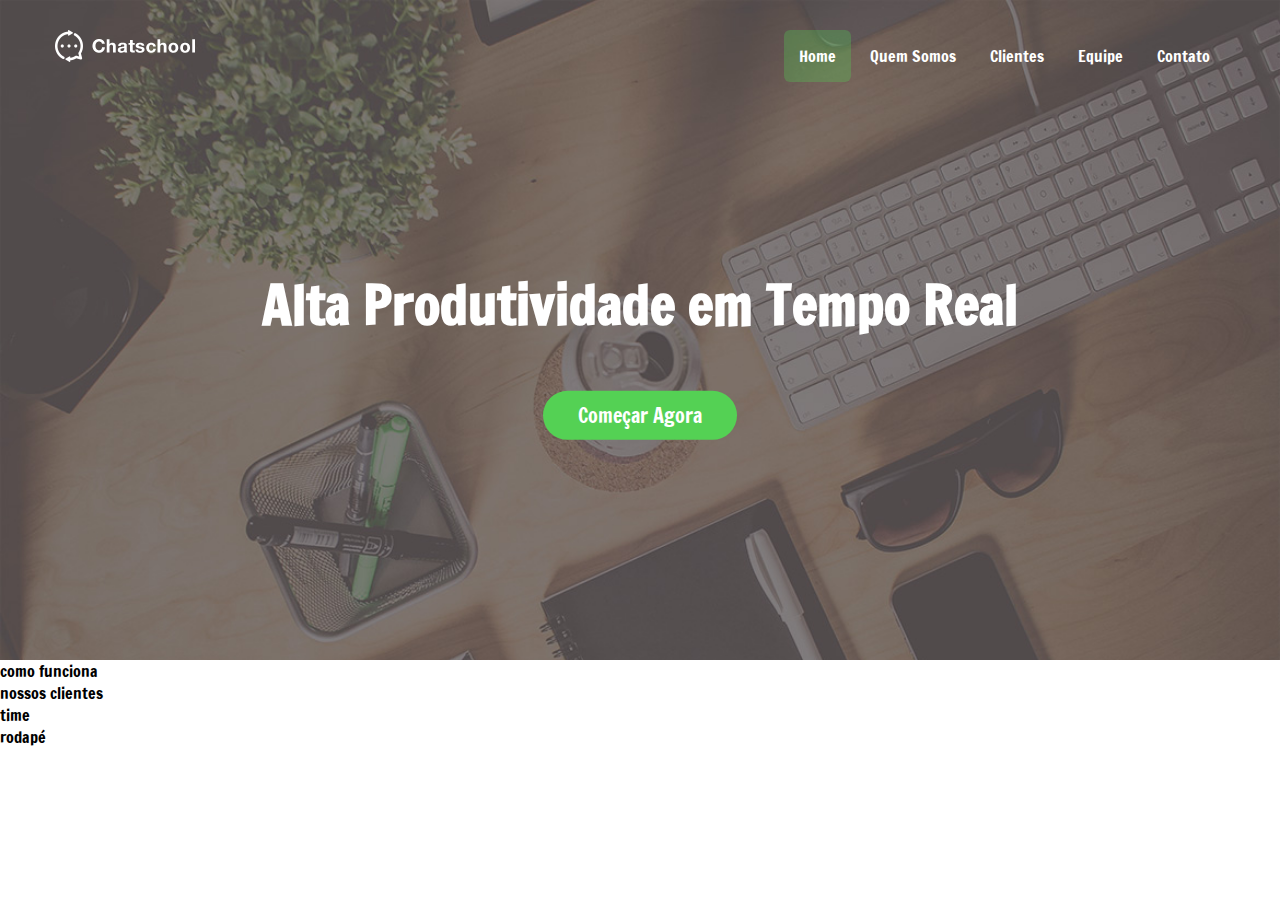
==== index.html @ 65381b2f "Primeiro commit do projeto SchoolChat" ====
<!DOCTYPE html>
<html lang="pt-br">
<head>
	<meta charset="UTF-8">
	<title>ChatSchool</title>
	<link rel="stylesheet" href="css/style.css">
	<link rel="stylesheet" href="css/grid.css">

	<link href="https://fonts.googleapis.com/css?family=Francois+One" rel="stylesheet">

</head>
<body>
	<header id="header">
	<div class="container">
		<div class="row">
			<div class="col col-desktop-3">
			<a href="index.html">
				<img src="img/logo.png" alt="Logo ChatSchool">
			</a>
			</div>
			<div class="col col-desktop-9">
				<nav>
					<ul>
						<li><a href="index.html" class="active">Home</a></li>
						<li><a href="quemSomos.html">Quem Somos</a></li>
						<li><a href="">Clientes</a></li>
						<li><a href="">Equipe</a></li> 
						<li><a href="">Contato</a></li>
					</ul>
				</nav>
			</div>
		</div>
		<div class="row">
			<div class="col col-desktop-12 title">
				<h1>Alta Produtividade em Tempo Real</h1>
				<br>
				<a href="" class="btn">Começar Agora</a>
			</div>
		</div>
	</div>
	</header>
	<main>
		<section id="how-it-work">
			como funciona
		</section>
		<section id="custumers">
			nossos clientes
		</section>
		<section id="team">
			time
		</section>
	</main>
	<footer id="footer">
		rodapé
	</footer>

	
</body>
</html>
---- css/style.css ----
*{
	box-sizing: border-box;
}

body{
	
	font-family: 'Francois One', sans-serif;
	margin: 0;
	padding: 0;
}

a{
	text-decoration: none;
}

#header .btn{
	background-color: rgb(84,209,84);
	border-radius: 30px;
	padding: 10px 35px;
	font-size: 20px;
}

#header .btn:hover{
	background-color: rgb(84,180,84);

}

#header nav a{
	text-decoration: none;
	display: inline-block;
	padding: 15px;
	border-radius: 6px;
}

#header nav a:hover, #header a.active{
	background-color: rgba(84,209,84,0.3);
	
}

#header h1{
	font-size: 54px;
}



#header{
	background: #000000 
	url(../img/background-header.jpg) no-repeat;
	background-size: cover;
	color: #ffffff;
	padding-top: 30px;
	width: 100%;
	height: 660px;
	position: relative;
}
#header a{
	color: #ffffff;
}

#header nav{
	text-align: right;
}

#header nav ul, #header nav ul li{
 	margin: 0;
 	padding: 0;
 	display: inline-block;
}

#header .title{
	text-align: center;
	position: absolute;
	left: 0;
	top: 50%;
	transform: translate(0,-50%);
}
---- css/grid.css ----
/**
 * Cálculo colunas:
 * largura_unica_porcentagem = 100 / maximo_colunas
 *
 * Multiplicamos largura_unica_porcentagem pelo tamanho da coluna
 */

.container, .container-fluid {
    width: 100%;
    padding-left: 15px;
    padding-right: 15px;
}

.row {
    margin-left: -15px;
    margin-right: -15px;
}

.row:before, .row:after {
    content: " ";
    display: table;
}

.row:after {
    clear: both;
}

.col {
    position: relative;
    padding-left: 15px;
    padding-right: 15px;
    min-height: 1px;
    float: left;
}

.col-1 {
    width: 16.666666%;
}

.col-2 {
    width: 33.333332%;
}

.col-3 {
    width: 49.999998%;
}

.col-4 {
    width: 66.666664%;
}

.col-5 {
    width: 83.33333%;
}

.col-6  {
    width: 100%;
}

@media (min-width: 992px) {
    .container {
        max-width: 992px;
        margin: 0 auto;
    }

    .col-desktop-1 {
        width: 8.333333%;
    }

    .col-desktop-2 {
        width: 16.66%;
    }

    .col-desktop-3 {
        width: 24.999999%;
    }

    .col-desktop-4 {
        width: 33.333332%;
    }

    .col-desktop-5 {
        width: 41.666665%;
    }

    .col-desktop-6 {
        width: 49.999998%;
    }

    .col-desktop-7 {
        width: 58.333331%;
    }

    .col-desktop-8 {
        width: 66.666664%;
    }

    .col-desktop-9 {
        width: 74.999997%;
    }

    .col-desktop-10 {
        width: 83.33333%;
    }

    .col-desktop-11 {
        width: 91.666663%;
    }

    .col-desktop-12 {
        width: 100%;
    }

    .col-offset-desktop-1 {
        margin-left: 8.333333%;
    }

    .col-offset-desktop-2 {
        margin-left: 16.66%;
    }

    .col-offset-desktop-3 {
        margin-left: 24.999999%;
    }

    .col-offset-desktop-4 {
        margin-left: 33.333332%;
    }

    .col-offset-desktop-5 {
        margin-left: 41.666665%;
    }

    .col-offset-desktop-6 {
        margin-left: 49.999998%;
    }

    .col-offset-desktop-7 {
        margin-left: 58.333331%;
    }

    .col-offset-desktop-8 {
        margin-left: 66.666664%;
    }

    .col-offset-desktop-9 {
        margin-left: 74.999997%;
    }

    .col-offset-desktop-10 {
        margin-left: 83.33333%;
    }

    .col-offset-desktop-11 {
        margin-left: 91.666663%;
    }

    .col-offset-desktop-12 {
        margin-left: 100%;
    }
}

@media (min-width: 1200px) {
    .container {
        max-width: 1200px;
    }
}
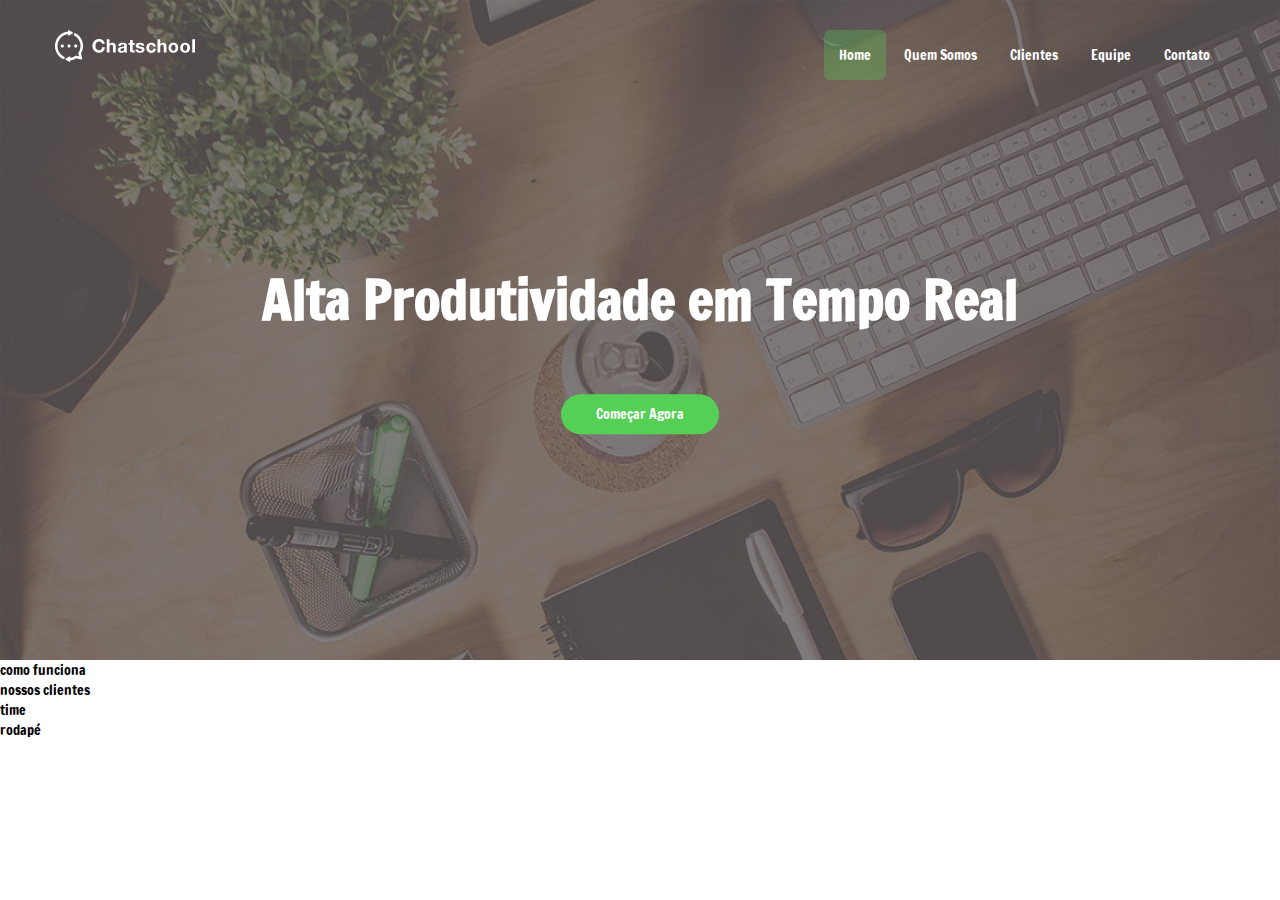
==== commit ec88ac8e: "Adicionando reset.css e buttons.css para a pasta css" ====
--- a/index.html
+++ b/index.html
@@ -4,7 +4,7 @@
 	<meta charset="UTF-8">
 	<title>ChatSchool</title>
 	<link rel="stylesheet" href="css/style.css">
-	<link rel="stylesheet" href="css/grid.css">
+	
 
 	<link href="https://fonts.googleapis.com/css?family=Francois+One" rel="stylesheet">
 
--- a/css/style.css
+++ b/css/style.css
@@ -1,35 +1,21 @@
-*{
-	box-sizing: border-box;
-}
+
+@import url('reset.css');
+@import url('grid.css');
+@import url('buttons.css');
 
 body{
 	
 	font-family: 'Francois One', sans-serif;
-	margin: 0;
-	padding: 0;
+
 }
 
-a{
-	text-decoration: none;
-}
-
-#header .btn{
-	background-color: rgb(84,209,84);
-	border-radius: 30px;
-	padding: 10px 35px;
-	font-size: 20px;
-}
-
-#header .btn:hover{
-	background-color: rgb(84,180,84);
-
-}
 
 #header nav a{
 	text-decoration: none;
 	display: inline-block;
 	padding: 15px;
 	border-radius: 6px;
+	transition: ease .7s all;
 }
 
 #header nav a:hover, #header a.active{
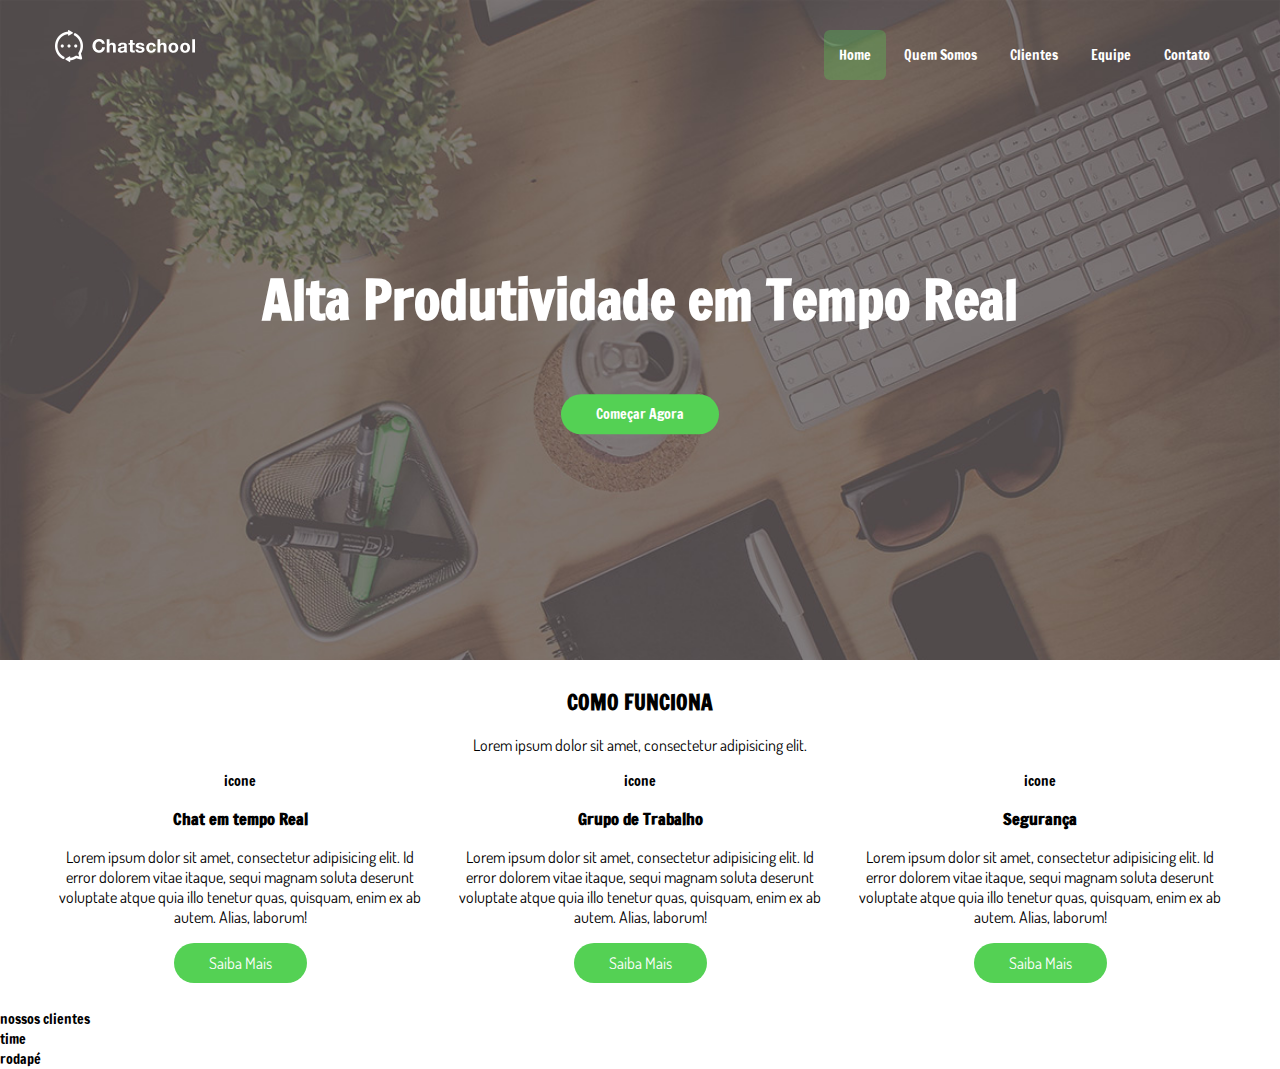
==== commit fa4ba9ae: "Atualizando" ====
--- a/index.html
+++ b/index.html
@@ -7,6 +7,7 @@
 	
 
 	<link href="https://fonts.googleapis.com/css?family=Francois+One" rel="stylesheet">
+	<link href="https://fonts.googleapis.com/css?family=Dosis" rel="stylesheet">
 
 </head>
 <body>
@@ -39,9 +40,41 @@
 		</div>
 	</div>
 	</header>
-	<main>
+<main>
 		<section id="how-it-work">
-			como funciona
+			<h2>Como Funciona</h2>
+			<p class="subtitle">Lorem ipsum dolor sit amet, consectetur adipisicing elit.</p>
+
+			<div class="container">
+				<div class="row">
+					<div class="col col-desktop-4">
+						<div class="icon-container">
+							icone
+						</div>
+						<h3>Chat em tempo Real</h3>
+						<p>Lorem ipsum dolor sit amet, consectetur adipisicing elit. Id error dolorem vitae itaque, sequi magnam soluta deserunt voluptate atque quia illo tenetur quas, quisquam, enim ex ab autem. Alias, laborum!</p>
+						<p><a href="" class="btn">Saiba Mais</a></p>
+					</div>
+					<div class="col col-desktop-4">
+						<div class="icon-container">
+							icone
+						</div>
+						<h3>Grupo de Trabalho</h3>
+						<p>Lorem ipsum dolor sit amet, consectetur adipisicing elit. Id error dolorem vitae itaque, sequi magnam soluta deserunt voluptate atque quia illo tenetur quas, quisquam, enim ex ab autem. Alias, laborum!</p>
+						<p><a href="" class="btn">Saiba Mais</a></p>
+					</div>
+					<div class="col col-desktop-4">
+						<div class="icon-container">
+							icone
+						</div>
+						<h3>Segurança</h3>
+						<p>Lorem ipsum dolor sit amet, consectetur adipisicing elit. Id error dolorem vitae itaque, sequi magnam soluta deserunt voluptate atque quia illo tenetur quas, quisquam, enim ex ab autem. Alias, laborum!</p>
+						<p><a href="" class="btn">Saiba Mais</a></p>
+					</div>
+				</div>
+			</div>
+
+
 		</section>
 		<section id="custumers">
 			nossos clientes
@@ -49,7 +82,7 @@
 		<section id="team">
 			time
 		</section>
-	</main>
+</main>
 	<footer id="footer">
 		rodapé
 	</footer>
--- a/css/style.css
+++ b/css/style.css
@@ -61,4 +61,16 @@
 	transform: translate(0,-50%);
 }
 
+#how-it-work{
+	text-align: center;
+	padding: 10px 0 10px 0;
+}
 
+#how-it-work h2{
+	text-transform: uppercase;
+}
+
+
+
+
+
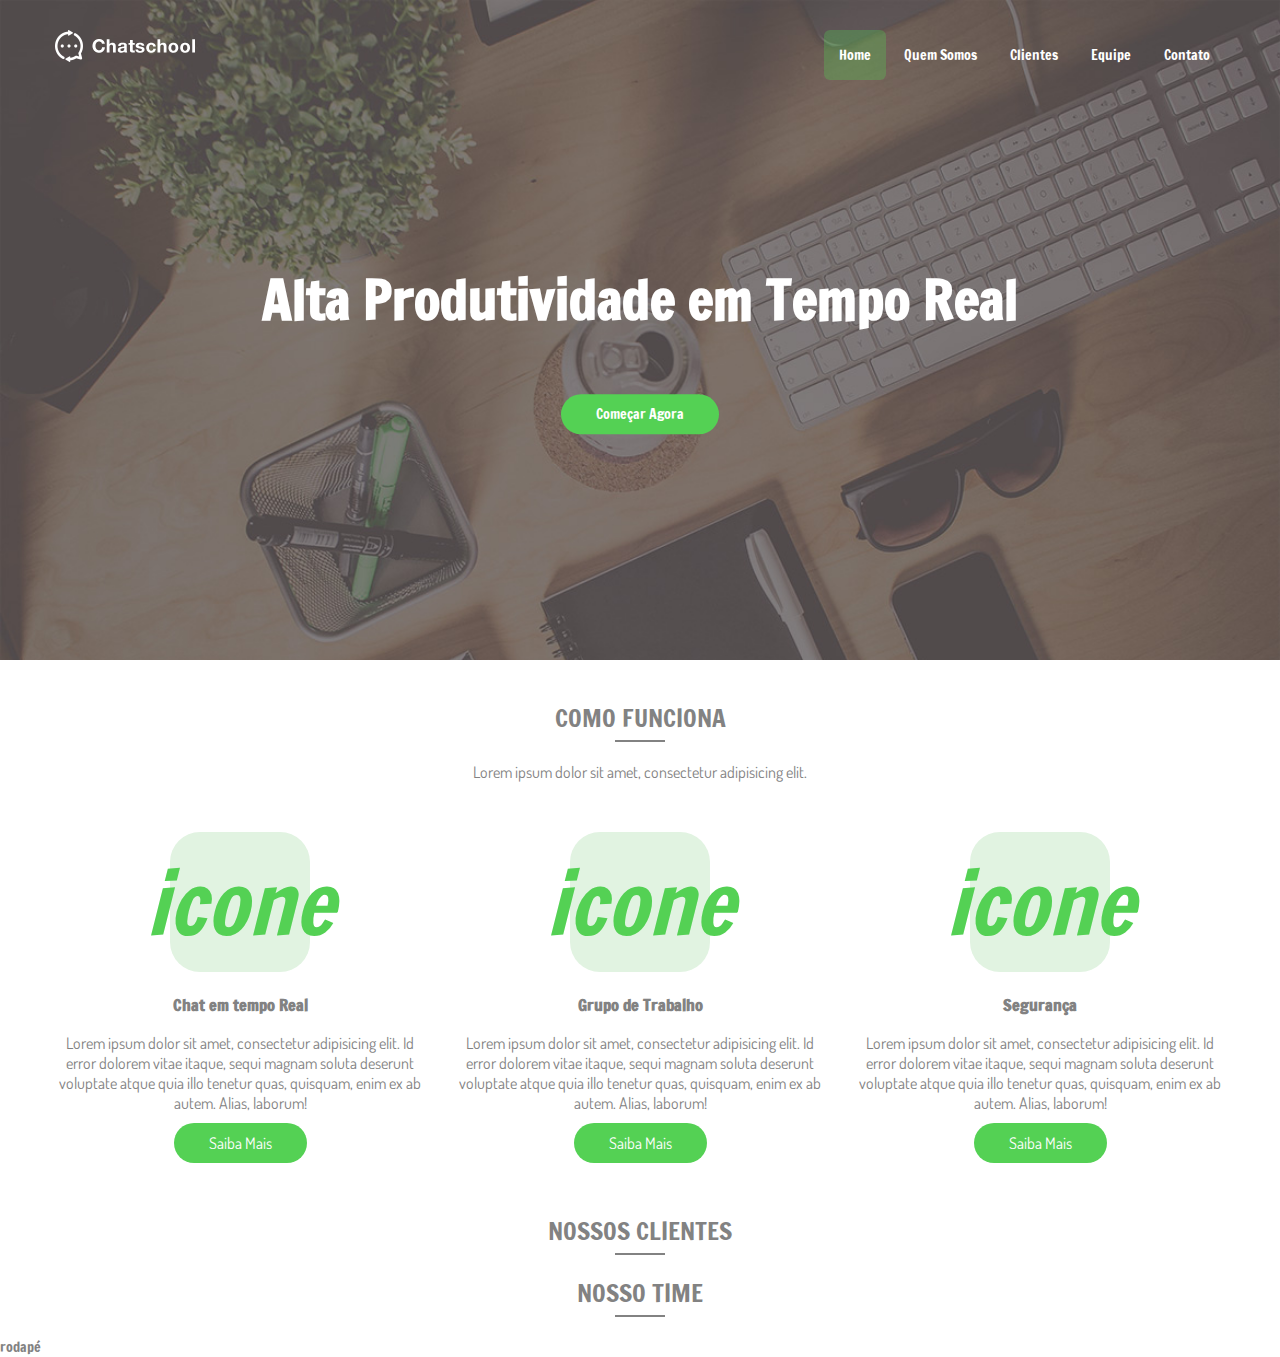
==== commit 59b5b2f8: "Atualizando 2" ====
--- a/index.html
+++ b/index.html
@@ -49,7 +49,7 @@
 				<div class="row">
 					<div class="col col-desktop-4">
 						<div class="icon-container">
-							icone
+							<i class="material-icons">icone</i>
 						</div>
 						<h3>Chat em tempo Real</h3>
 						<p>Lorem ipsum dolor sit amet, consectetur adipisicing elit. Id error dolorem vitae itaque, sequi magnam soluta deserunt voluptate atque quia illo tenetur quas, quisquam, enim ex ab autem. Alias, laborum!</p>
@@ -57,7 +57,7 @@
 					</div>
 					<div class="col col-desktop-4">
 						<div class="icon-container">
-							icone
+							<i class="material-icons">icone</i>
 						</div>
 						<h3>Grupo de Trabalho</h3>
 						<p>Lorem ipsum dolor sit amet, consectetur adipisicing elit. Id error dolorem vitae itaque, sequi magnam soluta deserunt voluptate atque quia illo tenetur quas, quisquam, enim ex ab autem. Alias, laborum!</p>
@@ -65,7 +65,7 @@
 					</div>
 					<div class="col col-desktop-4">
 						<div class="icon-container">
-							icone
+							<i class="material-icons">icone</i>
 						</div>
 						<h3>Segurança</h3>
 						<p>Lorem ipsum dolor sit amet, consectetur adipisicing elit. Id error dolorem vitae itaque, sequi magnam soluta deserunt voluptate atque quia illo tenetur quas, quisquam, enim ex ab autem. Alias, laborum!</p>
@@ -77,10 +77,10 @@
 
 		</section>
 		<section id="custumers">
-			nossos clientes
+			<h2>nossos clientes</h2>
 		</section>
 		<section id="team">
-			time
+			<h2>Nosso time</h2>
 		</section>
 </main>
 	<footer id="footer">
--- a/css/style.css
+++ b/css/style.css
@@ -2,10 +2,15 @@
 @import url('reset.css');
 @import url('grid.css');
 @import url('buttons.css');
+@import url('typography.css');
+@import url('icons.css');
+
+
 
 body{
 	
 	font-family: 'Francois One', sans-serif;
+	color: rgb(130,130,130);
 
 }
 
@@ -63,14 +68,11 @@
 
 #how-it-work{
 	text-align: center;
-	padding: 10px 0 10px 0;
-}
-
-#how-it-work h2{
-	text-transform: uppercase;
+	padding: 30px 0 30px 0;
 }
 
 
 
 
 
+
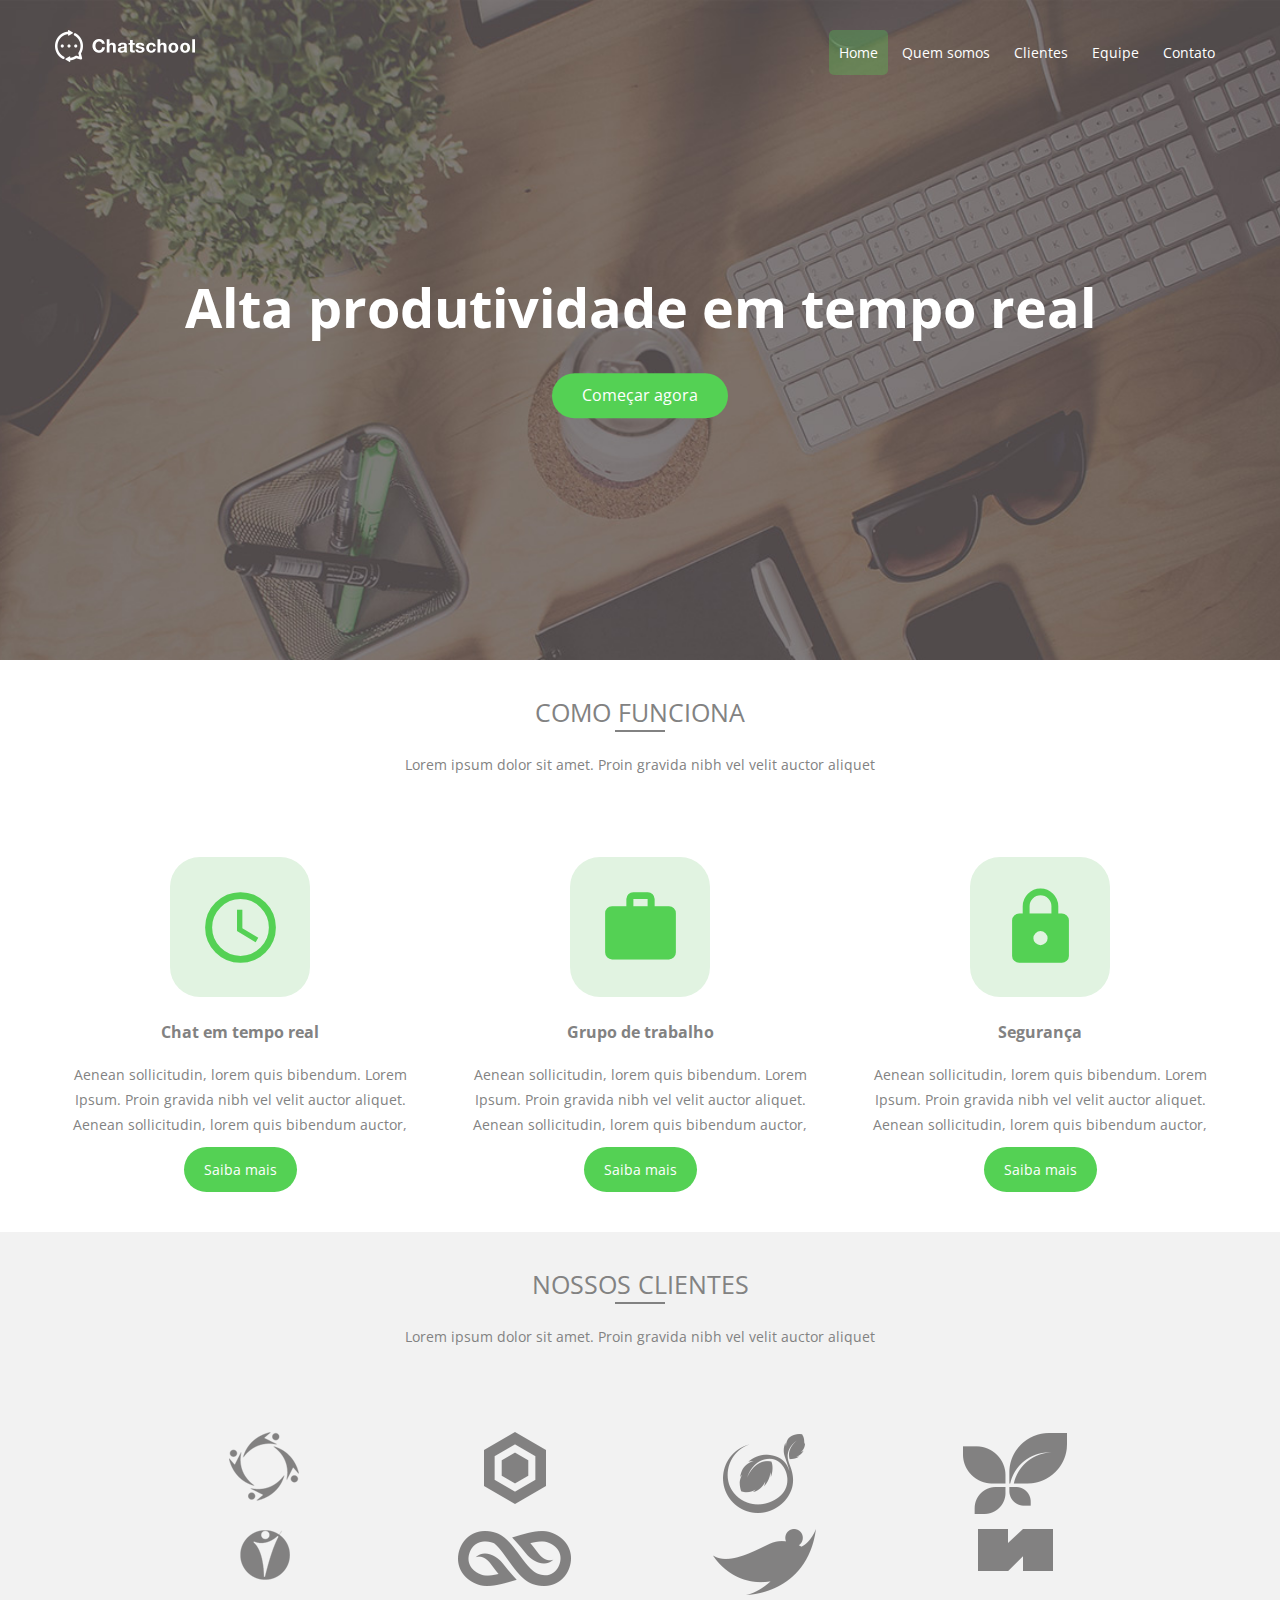
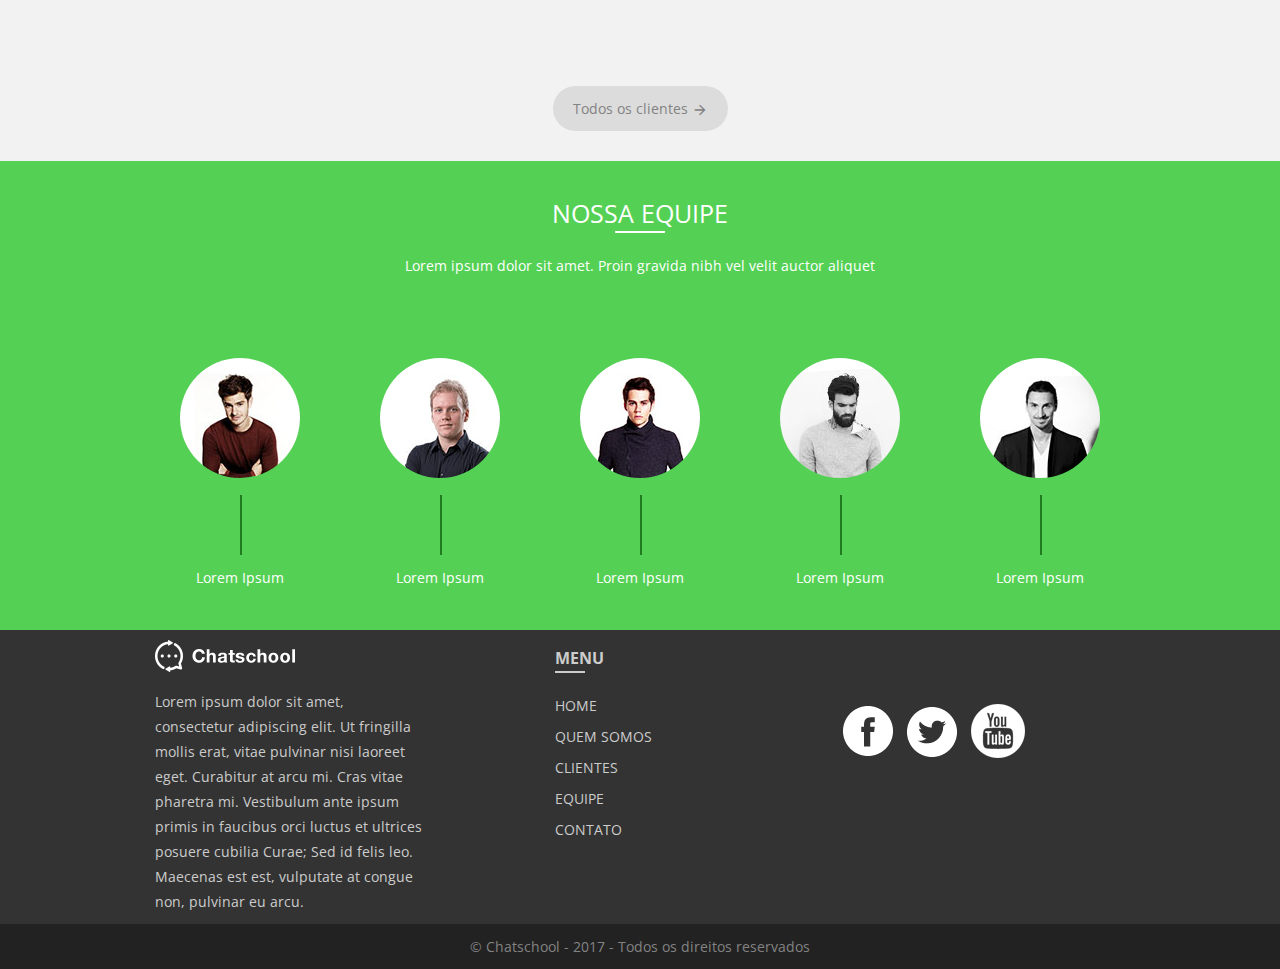
==== commit f3720f30: "Commit Final do Projeto" ====
--- a/index.html
+++ b/index.html
@@ -1,92 +1,162 @@
-<!DOCTYPE html>
+<!doctype html>
 <html lang="pt-br">
 <head>
-	<meta charset="UTF-8">
-	<title>ChatSchool</title>
-	<link rel="stylesheet" href="css/style.css">
-	
-
-	<link href="https://fonts.googleapis.com/css?family=Francois+One" rel="stylesheet">
-	<link href="https://fonts.googleapis.com/css?family=Dosis" rel="stylesheet">
-
+  <meta charset="UTF-8">
+  <meta http-equiv="X-UA-Compatible" content="IE=edge">
+  <meta name="viewport" content="width=device-width, initial-scale=1">
+  <title>Chatschool</title>
+  <link href="https://fonts.googleapis.com/css?family=Open+Sans" rel="stylesheet">
+  <link href="https://fonts.googleapis.com/icon?family=Material+Icons" rel="stylesheet">
+  <link href="css/pages/home.min.css" rel="stylesheet">
 </head>
 <body>
-	<header id="header">
-	<div class="container">
-		<div class="row">
-			<div class="col col-desktop-3">
-			<a href="index.html">
-				<img src="img/logo.png" alt="Logo ChatSchool">
-			</a>
-			</div>
-			<div class="col col-desktop-9">
-				<nav>
-					<ul>
-						<li><a href="index.html" class="active">Home</a></li>
-						<li><a href="quemSomos.html">Quem Somos</a></li>
-						<li><a href="">Clientes</a></li>
-						<li><a href="">Equipe</a></li> 
-						<li><a href="">Contato</a></li>
-					</ul>
-				</nav>
-			</div>
-		</div>
-		<div class="row">
-			<div class="col col-desktop-12 title">
-				<h1>Alta Produtividade em Tempo Real</h1>
-				<br>
-				<a href="" class="btn">Começar Agora</a>
-			</div>
-		</div>
-	</div>
-	</header>
-<main>
-		<section id="how-it-work">
-			<h2>Como Funciona</h2>
-			<p class="subtitle">Lorem ipsum dolor sit amet, consectetur adipisicing elit.</p>
+  <header id="header" class="page-home">
+    <div class="container">
+      <div class="row">
+        <div class="col col-desktop-3 col-6">
+          <a href="index.html">
+            <img src="images/logo.png" alt="Logo da Chatschool">
+          </a>
+        </div>
+        <div class="col col-desktop-9 col-6">
+          <nav>
+            <ul>
+              <li><a href="index.html" class="active">Home</a></li>
+              <li><a href="quem-somos.html">Quem somos</a></li>
+              <li><a href="clientes.html">Clientes</a></li>
+              <li><a href="equipe.html">Equipe</a></li>
+              <li><a href="contato.html">Contato</a></li>
+            </ul>
+          </nav>
+        </div>
+      </div>
+      <div class="row">
+        <div class="col col-desktop-12 title">
+          <h1>Alta produtividade em tempo real</h1>
+          <a href="produto.html" class="btn">Começar agora</a>
+        </div>
+      </div>
+    </div>
+  </header>
+  <main>
+    <section id="how-it-work" class="section section-center">
+      <h2>Como funciona</h2>
+      <p class="subtitle">Lorem ipsum dolor sit amet. Proin gravida nibh vel velit auctor aliquet</p>
 
-			<div class="container">
-				<div class="row">
-					<div class="col col-desktop-4">
-						<div class="icon-container">
-							<i class="material-icons">icone</i>
-						</div>
-						<h3>Chat em tempo Real</h3>
-						<p>Lorem ipsum dolor sit amet, consectetur adipisicing elit. Id error dolorem vitae itaque, sequi magnam soluta deserunt voluptate atque quia illo tenetur quas, quisquam, enim ex ab autem. Alias, laborum!</p>
-						<p><a href="" class="btn">Saiba Mais</a></p>
-					</div>
-					<div class="col col-desktop-4">
-						<div class="icon-container">
-							<i class="material-icons">icone</i>
-						</div>
-						<h3>Grupo de Trabalho</h3>
-						<p>Lorem ipsum dolor sit amet, consectetur adipisicing elit. Id error dolorem vitae itaque, sequi magnam soluta deserunt voluptate atque quia illo tenetur quas, quisquam, enim ex ab autem. Alias, laborum!</p>
-						<p><a href="" class="btn">Saiba Mais</a></p>
-					</div>
-					<div class="col col-desktop-4">
-						<div class="icon-container">
-							<i class="material-icons">icone</i>
-						</div>
-						<h3>Segurança</h3>
-						<p>Lorem ipsum dolor sit amet, consectetur adipisicing elit. Id error dolorem vitae itaque, sequi magnam soluta deserunt voluptate atque quia illo tenetur quas, quisquam, enim ex ab autem. Alias, laborum!</p>
-						<p><a href="" class="btn">Saiba Mais</a></p>
-					</div>
-				</div>
-			</div>
+      <div class="container">
+        <div class="row">
+          <div class="col col-desktop-4">
+            <div class="icon-container">
+              <i class="material-icons">schedule</i>
+            </div>
+            <h3>Chat em tempo real</h3>
+            <p>Aenean sollicitudin, lorem quis bibendum. Lorem Ipsum. Proin gravida nibh vel velit auctor aliquet. Aenean sollicitudin, lorem quis bibendum auctor,</p>
+            <p><a href="" class="btn">Saiba mais</a></p>
+          </div>
+          <div class="col col-desktop-4">
+            <div class="icon-container">
+              <i class="material-icons">work</i>
+            </div>
+            <h3>Grupo de trabalho</h3>
+            <p>Aenean sollicitudin, lorem quis bibendum. Lorem Ipsum. Proin gravida nibh vel velit auctor aliquet. Aenean sollicitudin, lorem quis bibendum auctor,</p>
+            <p><a href="" class="btn">Saiba mais</a></p>
+          </div>
+          <div class="col col-desktop-4">
+            <div class="icon-container">
+              <i class="material-icons">https</i>
+            </div>
+            <h3>Segurança</h3>
+            <p>Aenean sollicitudin, lorem quis bibendum. Lorem Ipsum. Proin gravida nibh vel velit auctor aliquet. Aenean sollicitudin, lorem quis bibendum auctor,</p>
+            <p><a href="" class="btn">Saiba mais</a></p>
+          </div>
+        </div>
+      </div>
 
+    </section>
+    <section id="customers" class="section section-center">
+      <h2>Nossos clientes</h2>
+      <p class="subtitle">Lorem ipsum dolor sit amet. Proin gravida nibh vel velit auctor aliquet</p>
 
-		</section>
-		<section id="custumers">
-			<h2>nossos clientes</h2>
-		</section>
-		<section id="team">
-			<h2>Nosso time</h2>
-		</section>
-</main>
-	<footer id="footer">
-		rodapé
-	</footer>
+      <div class="container">
+        <div class="row">
+          <div class="col col-desktop-3"><img src="images/clientes/icon1.png" alt=""></div>
+          <div class="col col-desktop-3"><img src="images/clientes/icon2.png" alt=""></div>
+          <div class="col col-desktop-3"><img src="images/clientes/icon3.png" alt=""></div>
+          <div class="col col-desktop-3"><img src="images/clientes/icon4.png" alt=""></div>
+        </div>
 
-	
+        <div class="row">
+          <div class="col col-desktop-3"><img src="images/clientes/icon5.png" alt=""></div>
+          <div class="col col-desktop-3"><img src="images/clientes/icon6.png" alt=""></div>
+          <div class="col col-desktop-3"><img src="images/clientes/icon7.png" alt=""></div>
+          <div class="col col-desktop-3"><img src="images/clientes/icon8.png" alt=""></div>
+        </div>
+        <div class="row">
+          <div class="col col-desktop-12">
+            <a href="" class="btn">Todos os clientes <i class="material-icons">arrow_forward</i></a>
+          </div>
+        </div>
+      </div>
+    </section>
+    <section id="team" class="section section-center">
+      <h2>Nossa equipe</h2>
+      <p class="subtitle">Lorem ipsum dolor sit amet. Proin gravida nibh vel velit auctor aliquet</p>
+      <div class="container">
+        <div class="row">
+          <div class="col col-offset-desktop-1 col-desktop-2">
+            <div class="img-box-round"><img src="images/team/team1.jpg" alt=""></div>
+            <p class="img-box-label">Lorem Ipsum</p>
+          </div>
+          <div class="col col-desktop-2">
+            <div class="img-box-round"><img src="images/team/team2.jpg" alt=""></div>
+            <p class="img-box-label">Lorem Ipsum</p>
+          </div>
+          <div class="col col-desktop-2">
+            <div class="img-box-round"><img src="images/team/team3.jpg" alt=""></div>
+            <p class="img-box-label">Lorem Ipsum</p>
+          </div>
+          <div class="col col-desktop-2">
+            <div class="img-box-round"><img src="images/team/team4.jpg" alt=""></div>
+            <p class="img-box-label">Lorem Ipsum</p>
+          </div>
+          <div class="col col-desktop-2">
+            <div class="img-box-round"><img src="images/team/team5.jpg" alt=""></div>
+            <p class="img-box-label">Lorem Ipsum</p>
+          </div>
+        </div>
+      </div>
+    </section>
+  </main>
+  <footer id="footer">
+    <div class="container">
+      <div class="row">
+        <div class="col col-offset-desktop-1 col-desktop-3">
+          <p><a href=""><img src="images/logo.png" alt="Logo da Chatschool"></a></p>
+          <p>Lorem ipsum dolor sit amet, consectetur adipiscing elit. Ut fringilla mollis erat, vitae pulvinar nisi laoreet eget. Curabitur at arcu mi. Cras vitae pharetra mi. Vestibulum ante ipsum primis in faucibus orci luctus et ultrices posuere cubilia Curae; Sed id felis leo. Maecenas est est, vulputate at congue non, pulvinar eu arcu.</p>
+        </div>
+        <div class="col col-offset-desktop-1 col-desktop-2 col-2">
+          <h3>Menu</h3>
+          <nav>
+            <ul>
+              <li><a href="/" class="active">Home</a></li>
+              <li><a href="quem-somos.html">Quem somos</a></li>
+              <li><a href="clientes.html">Clientes</a></li>
+              <li><a href="equipe.html">Equipe</a></li>
+              <li><a href="contato.html">Contato</a></li>
+            </ul>
+          </nav>
+        </div>
+        <div class="col col-desktop-3 social col-4">
+          <a href=""><img src="images/social-facebook.png" alt=""></a>
+          <a href=""><img src="images/social-twitter.png" alt=""></a>
+          <a href=""><img src="images/social-youtube.png" alt=""></a>
+        </div>
+      </div>
+    </div>
+  </footer>
+
+  <div id="copyright">
+    &copy; Chatschool - 2017 - Todos os direitos reservados
+  </div>
 </body>
 </html>--- a/css/pages/home.min.css
+++ b/css/pages/home.min.css
@@ -0,0 +1,21 @@
+/*
+    Prioridade:
+    id
+    class
+    tag
+    ordem
+*/
+*{box-sizing:border-box}a{text-decoration:none}body{margin:0;padding:0;font-size:14px}p{margin:10px 0 10px 0}
+/**
+ * Cálculo colunas:
+ * largura_unica_porcentagem = 100 / maximo_colunas
+ *
+ * Multiplicamos largura_unica_porcentagem pelo tamanho da coluna
+ */
+.container,.container-fluid{width:100%;padding-left:15px;padding-right:15px}.row{margin-left:-15px;margin-right:-15px}.row:before,.row:after{content:" ";display:table}.row:after{clear:both}.col{position:relative;padding-left:15px;padding-right:15px;min-height:1px;float:left}.col-1{width:16.666666%}.col-2{width:33.333332%}.col-3{width:49.999998%}.col-4{width:66.666664%}.col-5{width:83.33333%}.col-6{width:100%}@media (min-width:992px){.container{max-width:992px;margin:0 auto}.col-desktop-1{width:8.333333%}.col-desktop-2{width:16.66%}.col-desktop-3{width:24.999999%}.col-desktop-4{width:33.333332%}.col-desktop-5{width:41.666665%}.col-desktop-6{width:49.999998%}.col-desktop-7{width:58.333331%}.col-desktop-8{width:66.666664%}.col-desktop-9{width:74.999997%}.col-desktop-10{width:83.33333%}.col-desktop-11{width:91.666663%}.col-desktop-12{width:100%}.col-offset-desktop-1{margin-left:8.333333%}.col-offset-desktop-2{margin-left:16.66%}.col-offset-desktop-3{margin-left:24.999999%}.col-offset-desktop-4{margin-left:33.333332%}.col-offset-desktop-5{margin-left:41.666665%}.col-offset-desktop-6{margin-left:49.999998%}.col-offset-desktop-7{margin-left:58.333331%}.col-offset-desktop-8{margin-left:66.666664%}.col-offset-desktop-9{margin-left:74.999997%}.col-offset-desktop-10{margin-left:83.33333%}.col-offset-desktop-11{margin-left:91.666663%}.col-offset-desktop-12{margin-left:100%}}@media (min-width:1200px){.container{max-width:1200px}}
+.btn{background-color:rgb(84,209,84);color:#fff;display:inline-block;border-radius:30px;padding:10px 20px;text-decoration:none;transition:ease .5s all;border:none;cursor:pointer}.btn:hover{background-color:rgb(84,180,84)}.btn.orange{background-color:#fed136}.btn.orange:hover{background-color:black}
+h2{text-transform:uppercase;font-weight:normal;text-align:center;font-size:25px;margin:10px 0 20px 0}h2:after{content:'';display:block;background-color:rgb(130,130,130);margin:5px auto 0 auto;width:50px;height:2px}.subtitle{margin-bottom:80px}.text-left{text-align:left}
+.icon-container{display:inline-block;width:140px;height:140px;background:#e1f3e1;border-radius:30px;position:relative}.icon-container .material-icons{display:block;font-size:85px;color:rgb(84,209,84);position:absolute;top:50%;left:50%;transform:translate(-50%,-50%);cursor:default}.img-box-round{display:inline-block;border-radius:100%;overflow:hidden}.img-box-label:before{content:'';display:block;width:50%;height:60px;border-right:2px solid rgb(32,123,32);background:transparent;margin-bottom:10px}
+nav ul,nav ul li{list-style:none;margin:0;padding:0}
+body{font-family:'Open Sans',sans-serif;color:rgb(130,130,130);line-height:25px}#header .btn{font-size:16px;padding:10px 30px}#header .btn:hover{background-color:rgb(84,180,84)}#header nav a{display:inline-block;text-decoration:none;padding:10px;border-radius:5px}#header nav a:hover,#header nav a.active{background-color:rgba(84,209,84,0.3)}#header h1{font-size:54px;line-height:60px}#header{background:#000 no-repeat fixed center;background-size:cover;color:#fff;width:100%;height:660px;position:relative;padding-top:30px}#header a{color:#fff;transition:ease .5s all}#header nav{text-align:right}#header nav ul,#header nav ul li{display:inline-block}#header .title{position:absolute;left:0;top:50%;transform:translate(0,-50%);text-align:center}.section{padding:30px 0 30px 0}.section-center{text-align:center}#footer{background-color:rgb(51,51,51);text-align:left}#footer,#footer a{color:rgb(204,204,204)}#footer h3,#footer nav li{text-transform:uppercase}#footer h3:after{content:'';display:block;border-bottom:2px solid rgb(204,204,204);width:30px}#footer nav li{padding:3px 0}#footer nav li a:hover{color:rgb(255,255,255)}#footer .social{height:200px;line-height:200px;text-align:right}#footer .social a{display:inline-block;padding:0 0 0 10px;opacity:1}#footer .social a:hover{opacity:.5;transition:ease .3s all}#footer .social img{vertical-align:middle}#copyright{text-align:center;background-color:rgb(34,34,34);padding:10px}@media (max-width:992px){#header,#header nav{text-align:center}}
+#header.page-home{background-image:url(../../images/background-header.jpg)}#customers{background-color:rgb(242,242,242)}#customers .btn{margin-top:80px;background-color:rgb(220,220,220);color:rgb(130,130,130)}#customers .btn:hover{background-color:rgb(130,130,130);color:rgb(220,220,220)}#customers .btn .material-icons{vertical-align:middle;font-size:16px}#customers .container{max-width:1000px}#team{background-color:rgb(84,209,84);color:white}#team h2:after{background-color:rgb(255,255,255)}#team .img-box-round{width:120px;height:120px}